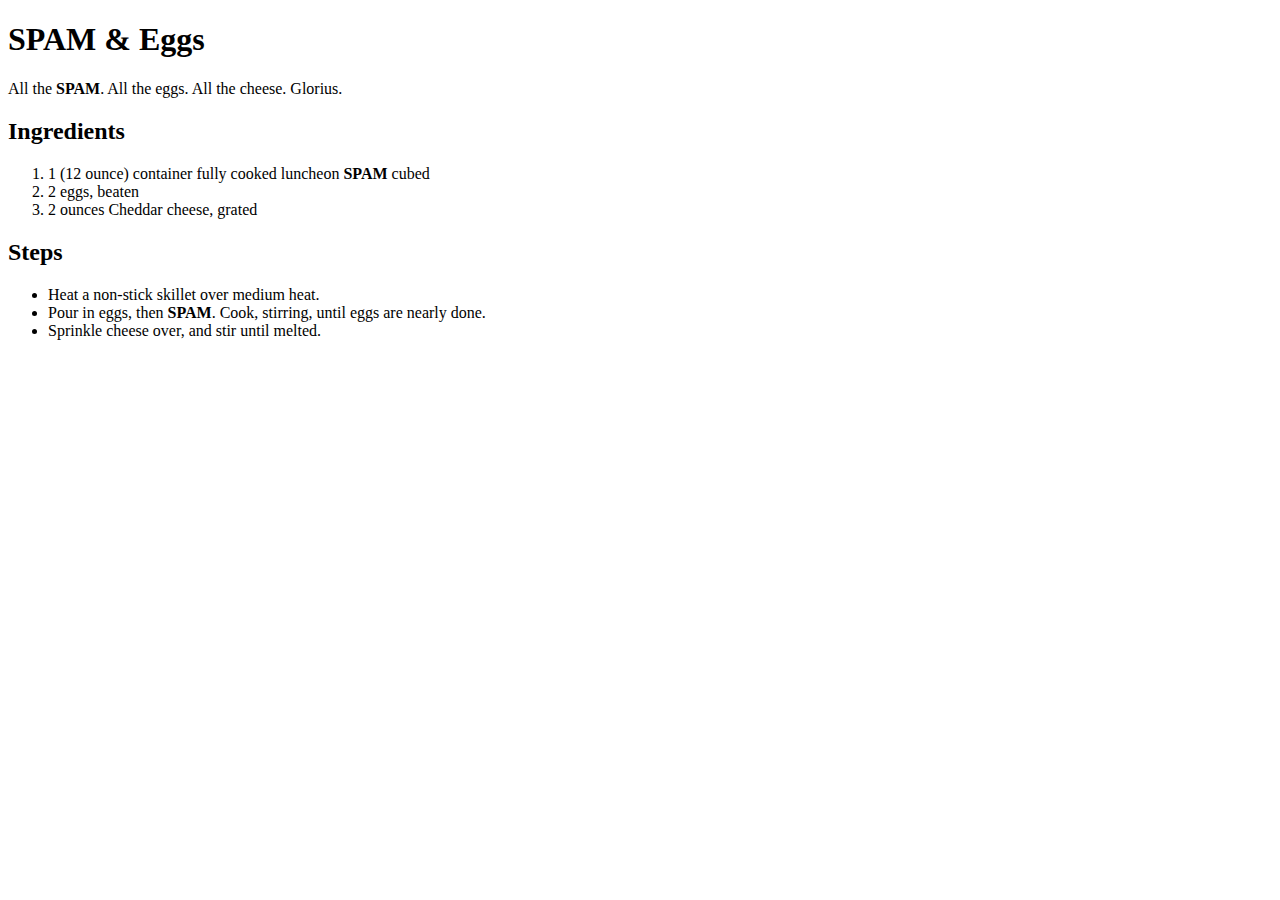
==== recipes/spamandeggs.html @ 88d91d5e "Add description and lists to spam and eggs recipe" ====
<!DOCTYPE html>
<html lang="en">
    <head>
        <meta charset="utf-8">
        <title>SPAM and Eggs</title>
    </head>
    <body>
        <h1><strong>SPAM</strong> & Eggs</h1>
        
        <p>All the <strong>SPAM</strong>. All the eggs. All the cheese. Glorius.</p>

        <h2>Ingredients</h2>
        <ol>
            <li>1 (12 ounce) container fully cooked luncheon <strong>SPAM</strong> cubed</li>
            <li>2 eggs, beaten</li>
            <li>2 ounces Cheddar cheese, grated</li>
        </ol>
        <h2>Steps</h2>  
        <ul>
            <li>Heat a non-stick skillet over medium heat.</li>
            <li>Pour in eggs, then <strong>SPAM</strong>. Cook, stirring, until eggs are nearly done.</li>
            <li>Sprinkle cheese over, and stir until melted.</li>
        </ul>
    </body>
</html>
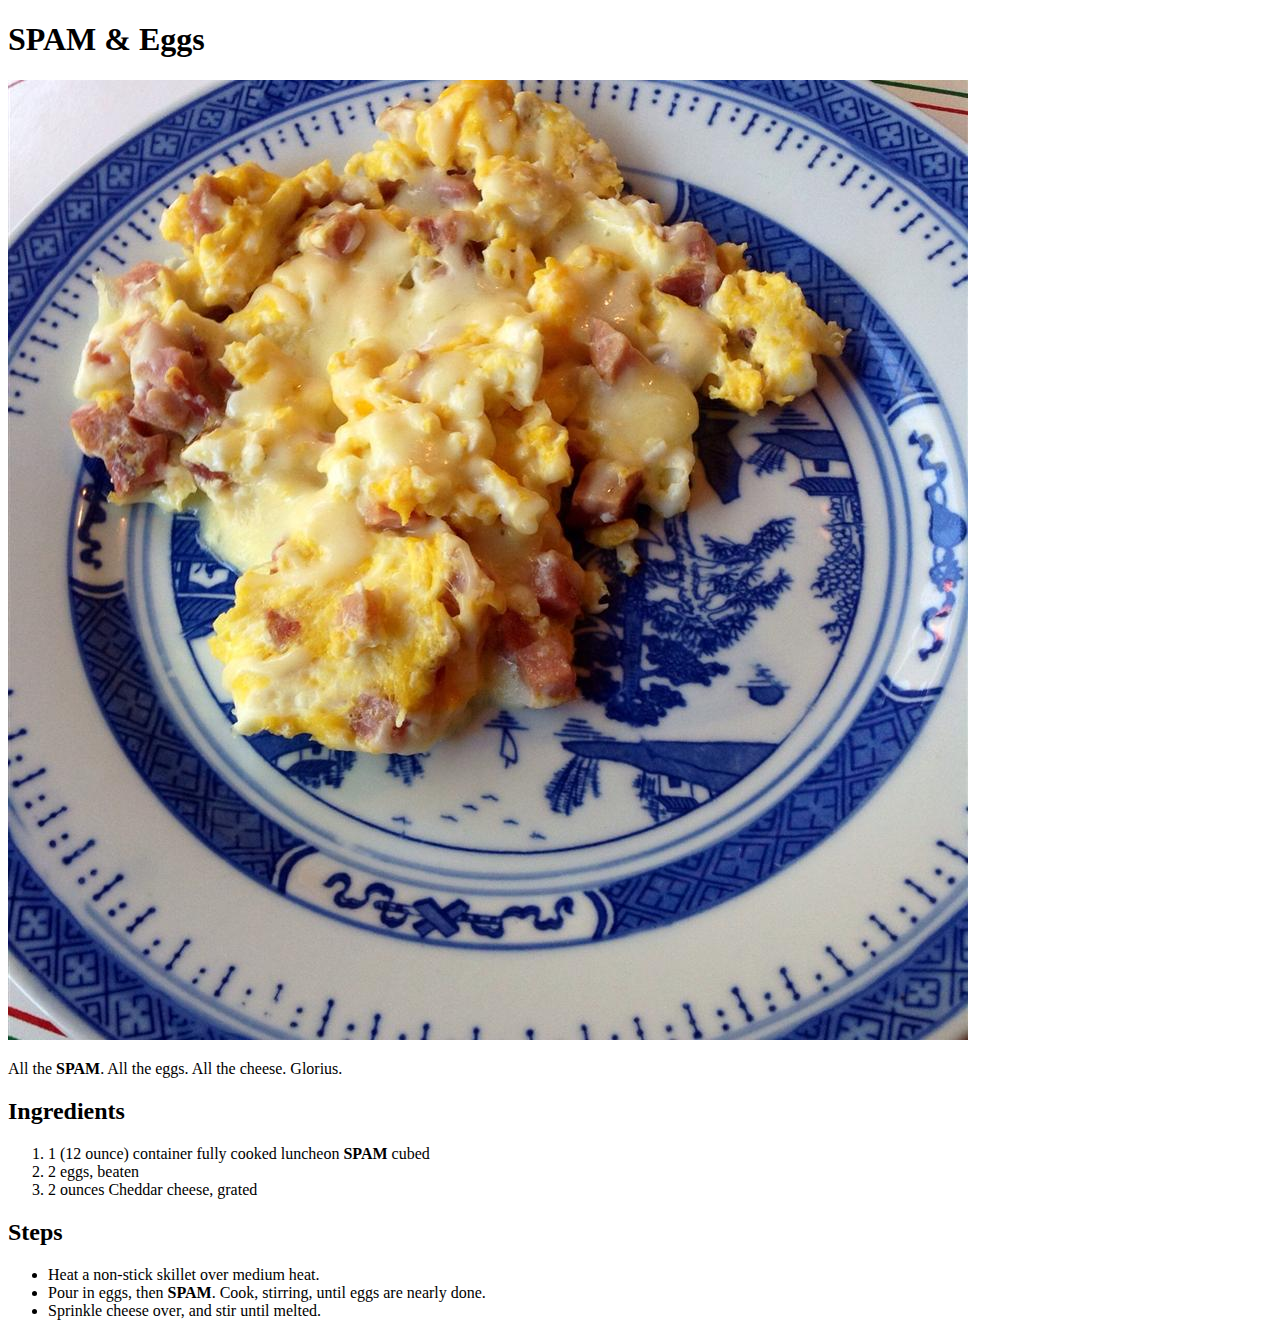
==== commit 53cb2a7a: "Add images to recipe pages" ====
--- a/recipes/spamandeggs.html
+++ b/recipes/spamandeggs.html
@@ -6,7 +6,7 @@
     </head>
     <body>
         <h1><strong>SPAM</strong> & Eggs</h1>
-        
+        <img src="../images/spamandeggs.jpg">
         <p>All the <strong>SPAM</strong>. All the eggs. All the cheese. Glorius.</p>
 
         <h2>Ingredients</h2>
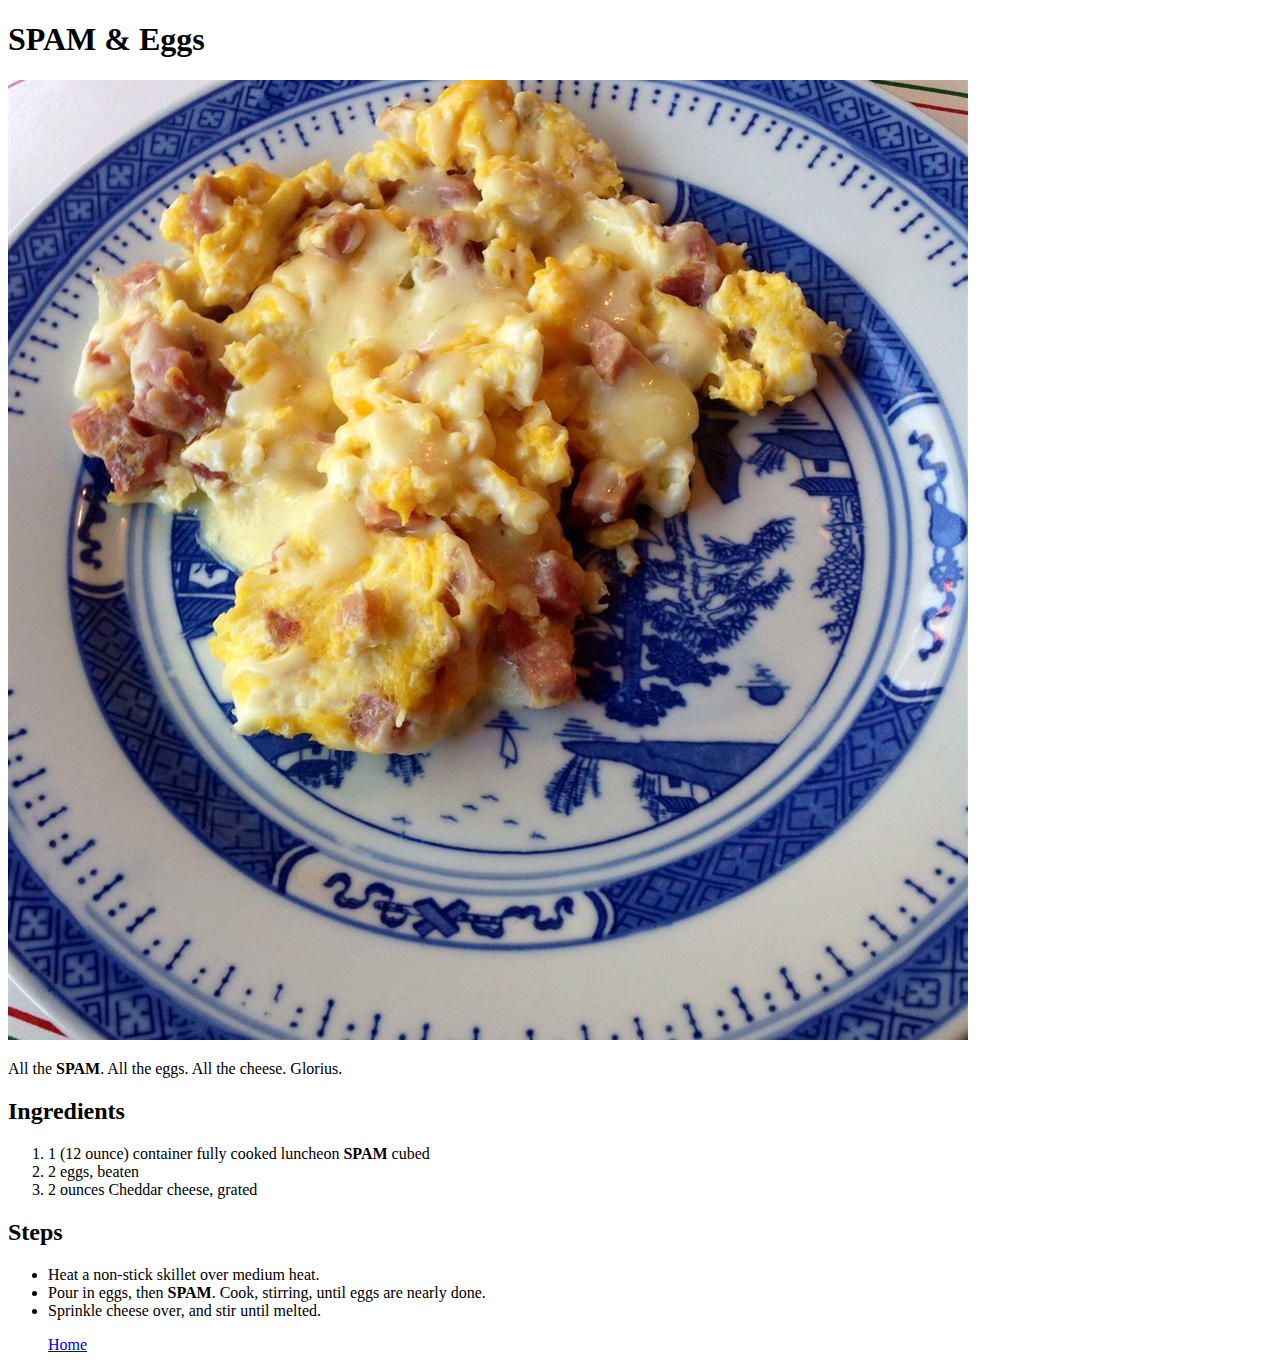
==== commit e5a8b02f: "Add home link to return to index from recipe pages" ====
--- a/recipes/spamandeggs.html
+++ b/recipes/spamandeggs.html
@@ -20,6 +20,8 @@
             <li>Heat a non-stick skillet over medium heat.</li>
             <li>Pour in eggs, then <strong>SPAM</strong>. Cook, stirring, until eggs are nearly done.</li>
             <li>Sprinkle cheese over, and stir until melted.</li>
+
+            <p><a href="../index.html">Home</a></p>
         </ul>
     </body>
 </html>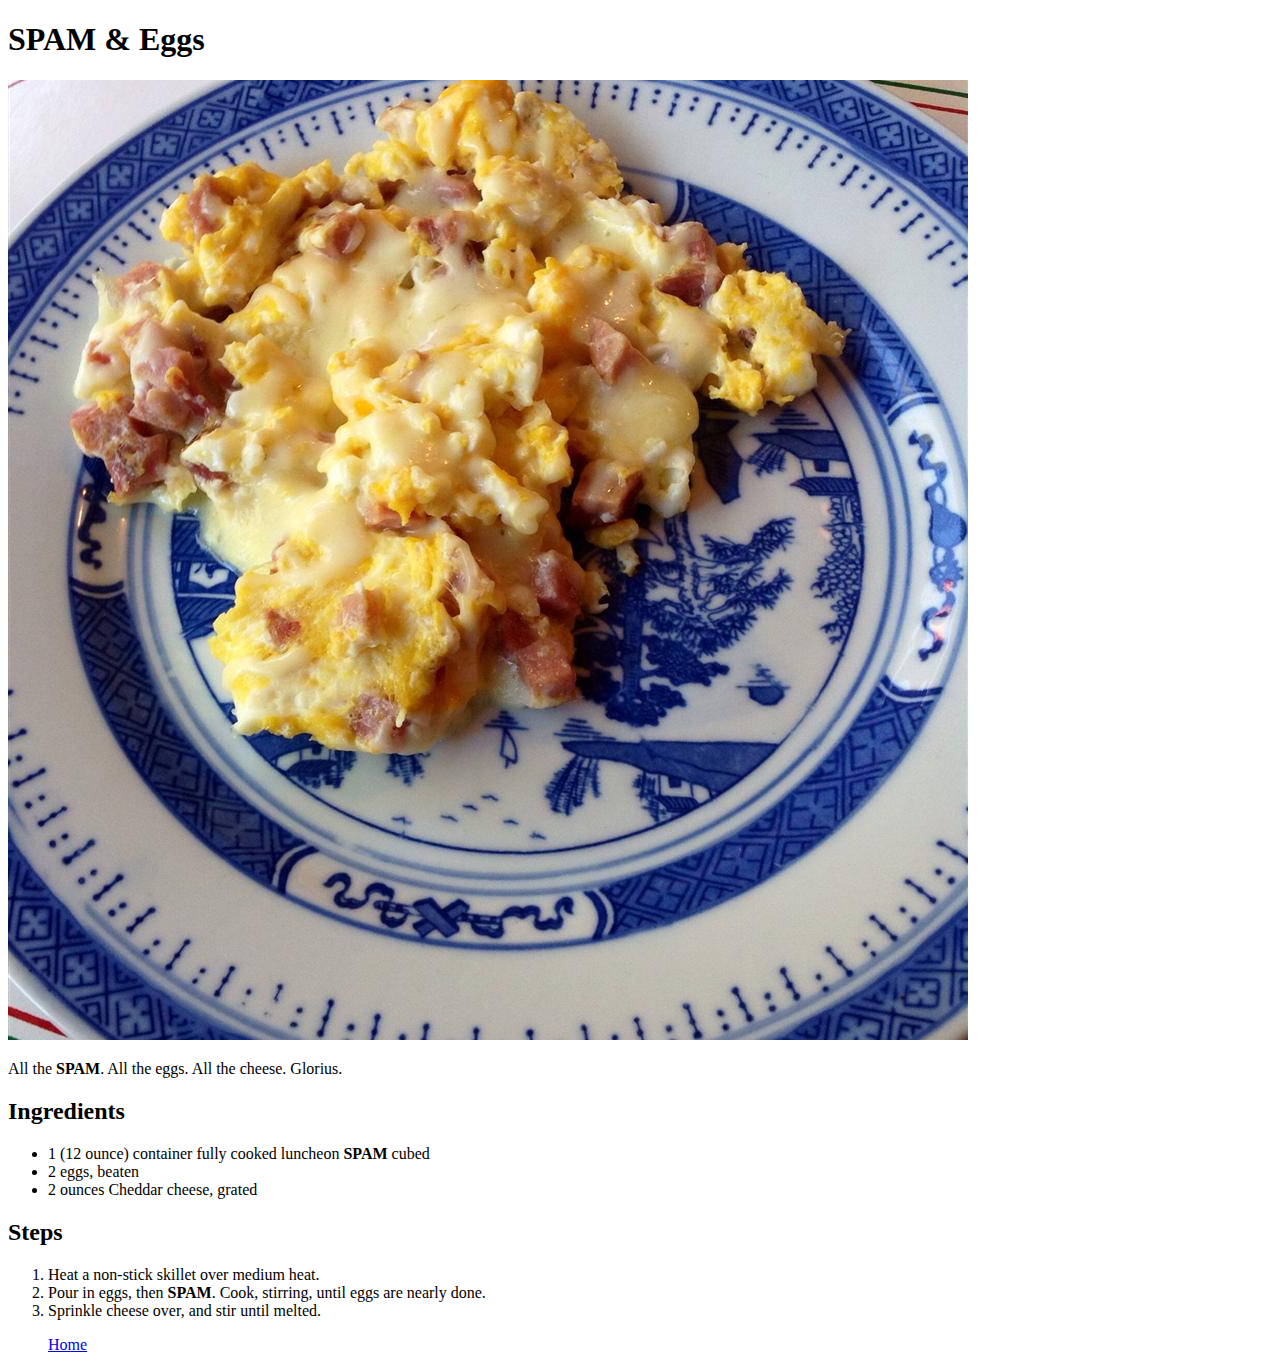
==== commit 1e676ffb: "Fix typo, edit lists format in recipes" ====
--- a/recipes/spamandeggs.html
+++ b/recipes/spamandeggs.html
@@ -10,18 +10,18 @@
         <p>All the <strong>SPAM</strong>. All the eggs. All the cheese. Glorius.</p>
 
         <h2>Ingredients</h2>
-        <ol>
+        <ul>
             <li>1 (12 ounce) container fully cooked luncheon <strong>SPAM</strong> cubed</li>
             <li>2 eggs, beaten</li>
             <li>2 ounces Cheddar cheese, grated</li>
-        </ol>
+        </ul>
         <h2>Steps</h2>  
-        <ul>
+        <ol>
             <li>Heat a non-stick skillet over medium heat.</li>
             <li>Pour in eggs, then <strong>SPAM</strong>. Cook, stirring, until eggs are nearly done.</li>
             <li>Sprinkle cheese over, and stir until melted.</li>
 
             <p><a href="../index.html">Home</a></p>
-        </ul>
+        </ol>
     </body>
 </html>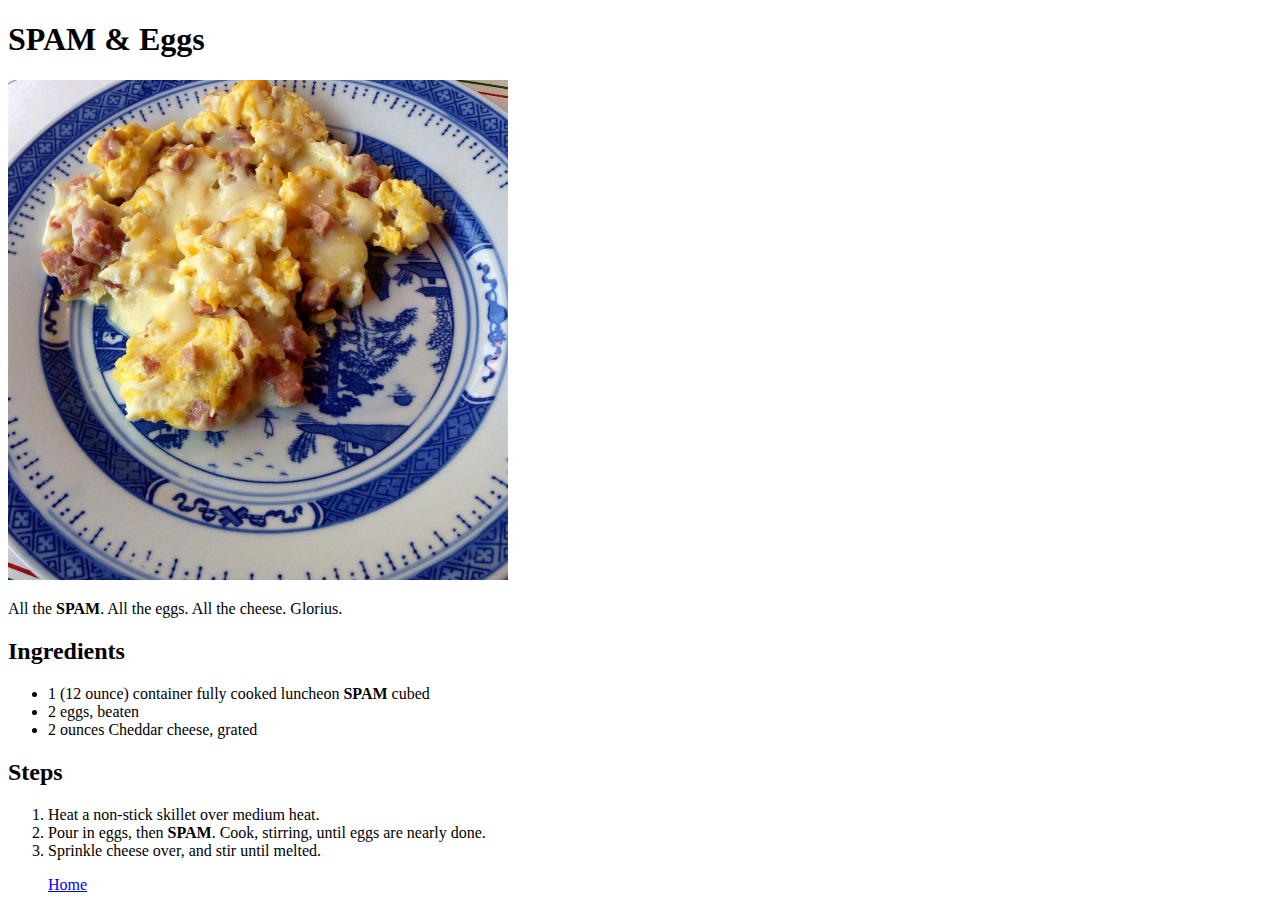
==== commit 83db0bc0: "Create style.css - add stylesheet links in index and recipes" ====
--- a/recipes/spamandeggs.html
+++ b/recipes/spamandeggs.html
@@ -3,6 +3,7 @@
     <head>
         <meta charset="utf-8">
         <title>SPAM and Eggs</title>
+        <link rel="stylesheet" href="../style.css">
     </head>
     <body>
         <h1><strong>SPAM</strong> & Eggs</h1>
--- a/style.css
+++ b/style.css
@@ -0,0 +1,6 @@
+
+
+img {
+    height: auto;
+    width: 500px;
+}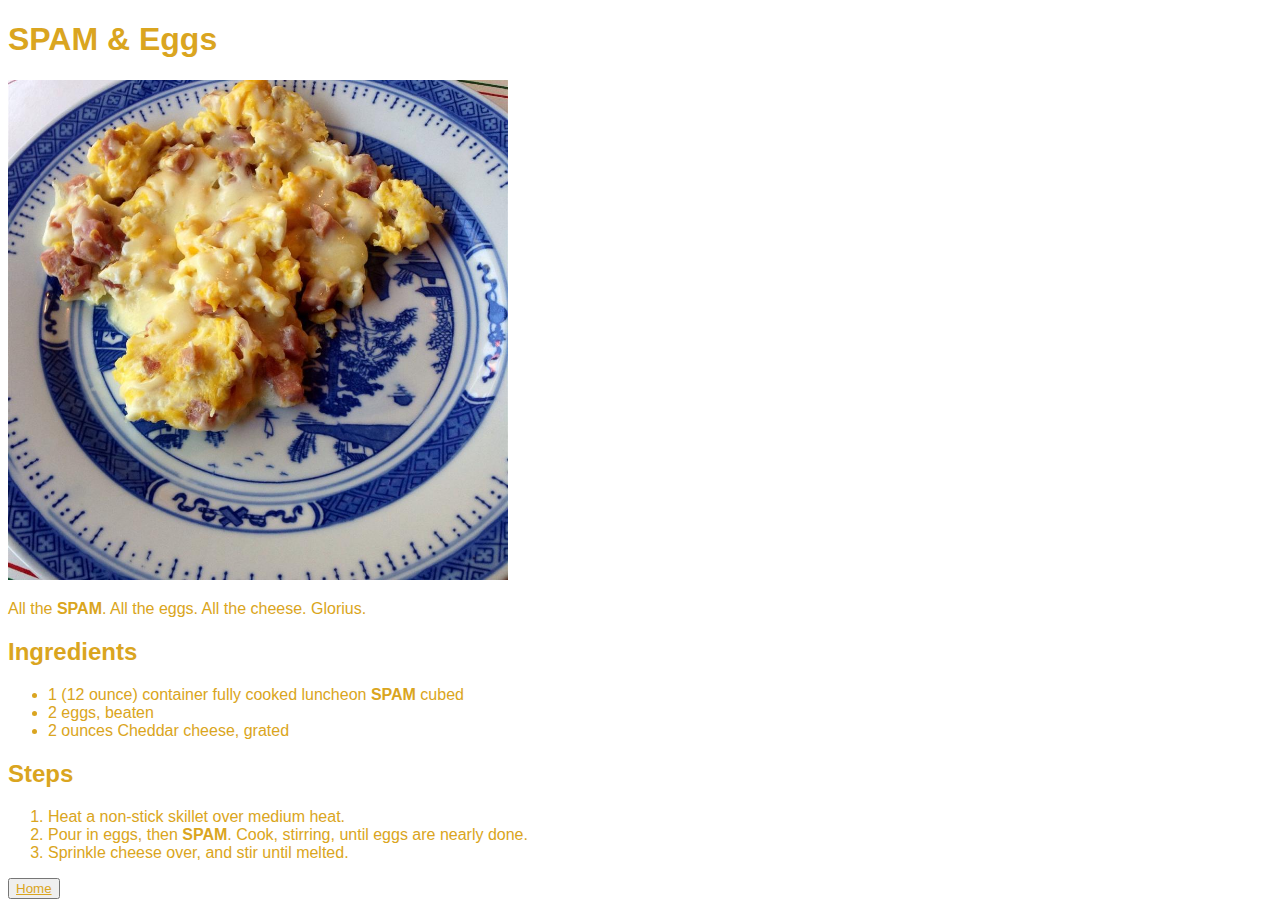
==== commit 0badfb8d: "Edit links to index in recipes page" ====
--- a/recipes/spamandeggs.html
+++ b/recipes/spamandeggs.html
@@ -16,13 +16,16 @@
             <li>2 eggs, beaten</li>
             <li>2 ounces Cheddar cheese, grated</li>
         </ul>
+        
         <h2>Steps</h2>  
         <ol>
             <li>Heat a non-stick skillet over medium heat.</li>
             <li>Pour in eggs, then <strong>SPAM</strong>. Cook, stirring, until eggs are nearly done.</li>
             <li>Sprinkle cheese over, and stir until melted.</li>
+        </ol>
 
-            <p><a href="../index.html">Home</a></p>
-        </ol>
+        <p>
+            <button><a href="../index.html">Home</a></button>
+        </p>
     </body>
 </html>--- a/style.css
+++ b/style.css
@@ -1,4 +1,7 @@
-
+*{
+    font-family: 'Segoe UI', Tahoma, Geneva, Verdana, sans-serif;
+    color: goldenrod;
+    }
 
 img {
     height: auto;
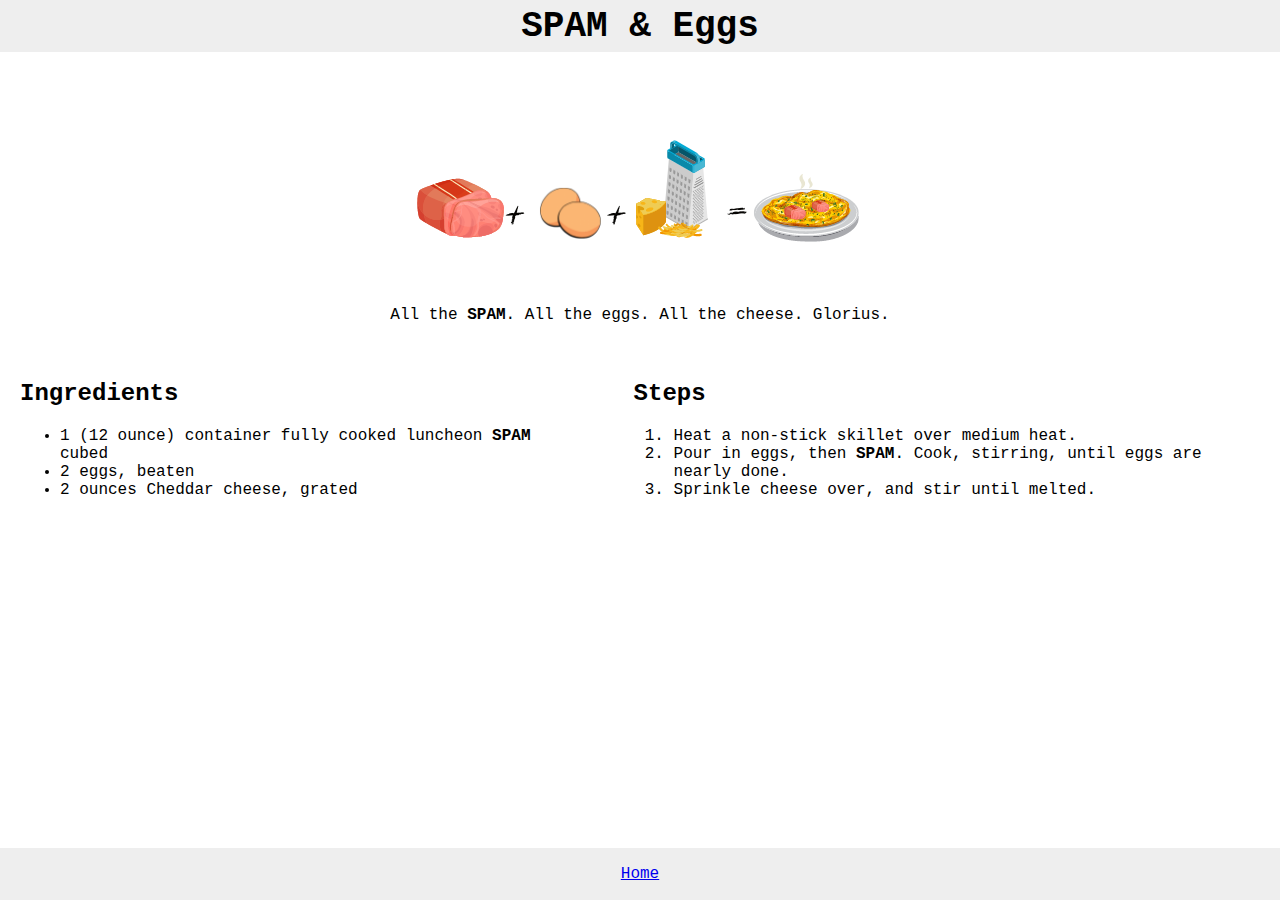
==== commit 814baf58: "Add header and footer to index and recipes, restyle pages using flex and new images" ====
--- a/recipes/spamandeggs.html
+++ b/recipes/spamandeggs.html
@@ -6,26 +6,33 @@
         <link rel="stylesheet" href="../style.css">
     </head>
     <body>
-        <h1><strong>SPAM</strong> & Eggs</h1>
-        <img src="../images/spamandeggs.jpg">
-        <p>All the <strong>SPAM</strong>. All the eggs. All the cheese. Glorius.</p>
-
-        <h2>Ingredients</h2>
-        <ul>
-            <li>1 (12 ounce) container fully cooked luncheon <strong>SPAM</strong> cubed</li>
-            <li>2 eggs, beaten</li>
-            <li>2 ounces Cheddar cheese, grated</li>
-        </ul>
+        <div class="title">SPAM & Eggs</div>
+        <div class="food">
+            <img id="spamandeggs" src="../images/spamandeggs.png">
+            <p>All the <strong>SPAM</strong>. All the eggs. All the cheese. Glorius.</p>
+        </div>
         
-        <h2>Steps</h2>  
-        <ol>
-            <li>Heat a non-stick skillet over medium heat.</li>
-            <li>Pour in eggs, then <strong>SPAM</strong>. Cook, stirring, until eggs are nearly done.</li>
-            <li>Sprinkle cheese over, and stir until melted.</li>
-        </ol>
-
-        <p>
-            <button><a href="../index.html">Home</a></button>
-        </p>
+        <div class="container">
+            <div class="ingredients">
+                <h2>Ingredients</h2>
+                <ul>
+                    <li>1 (12 ounce) container fully cooked luncheon <strong>SPAM</strong> cubed</li>
+                    <li>2 eggs, beaten</li>
+                    <li>2 ounces Cheddar cheese, grated</li>
+                </ul>
+            </div>
+            <div class="steps">
+                <h2>Steps</h2>  
+                <ol>
+                    <li>Heat a non-stick skillet over medium heat.</li>
+                    <li>Pour in eggs, then <strong>SPAM</strong>. Cook, stirring, until eggs are nearly done.</li>
+                    <li>Sprinkle cheese over, and stir until melted.</li>
+                </ol>
+            </div>
+        </div>
+        
+        <div class="footer">
+            <div><a href="../index.html">Home</a></div>
+        </div>   
     </body>
 </html>--- a/style.css
+++ b/style.css
@@ -1,9 +1,54 @@
-*{
-    font-family: 'Segoe UI', Tahoma, Geneva, Verdana, sans-serif;
-    color: goldenrod;
-    }
+body {
+    font-family: 'Courier New', Courier, monospace;
+    text-align: center;
+    margin: 0;
+}
 
-img {
+.title {
+    display: flex;
+    align-items: center;
+    justify-content: center;
+    background: #eee;
+    font-size: 36px;
+    font-weight: 900;
+    height: 52px;
+    margin-bottom: 80px;
+  }
+
+  .container {
+    display: flex;
+    justify-content: center;
+    gap: 60px;
+  }
+
+  .recipe {
+    max-width: 300px;
+  }
+
+  img {
+    width: 250px;
+    height: 250px;
+    margin-bottom: 20px;
+  }
+
+  #spamandeggs, #spamfritters, #spamfriedrice {
+    width: auto;
     height: auto;
-    width: 500px;
-}+  }
+
+  .ingredients, .steps {
+    text-align: left;
+    margin: 20px;
+  }
+
+  .footer {
+    position: fixed;
+    bottom: 0;
+    left: 0;
+    right: 0;
+    height: 52px;
+    display: flex;
+    align-items: center;
+    justify-content: center;
+    background: #eee;
+  }